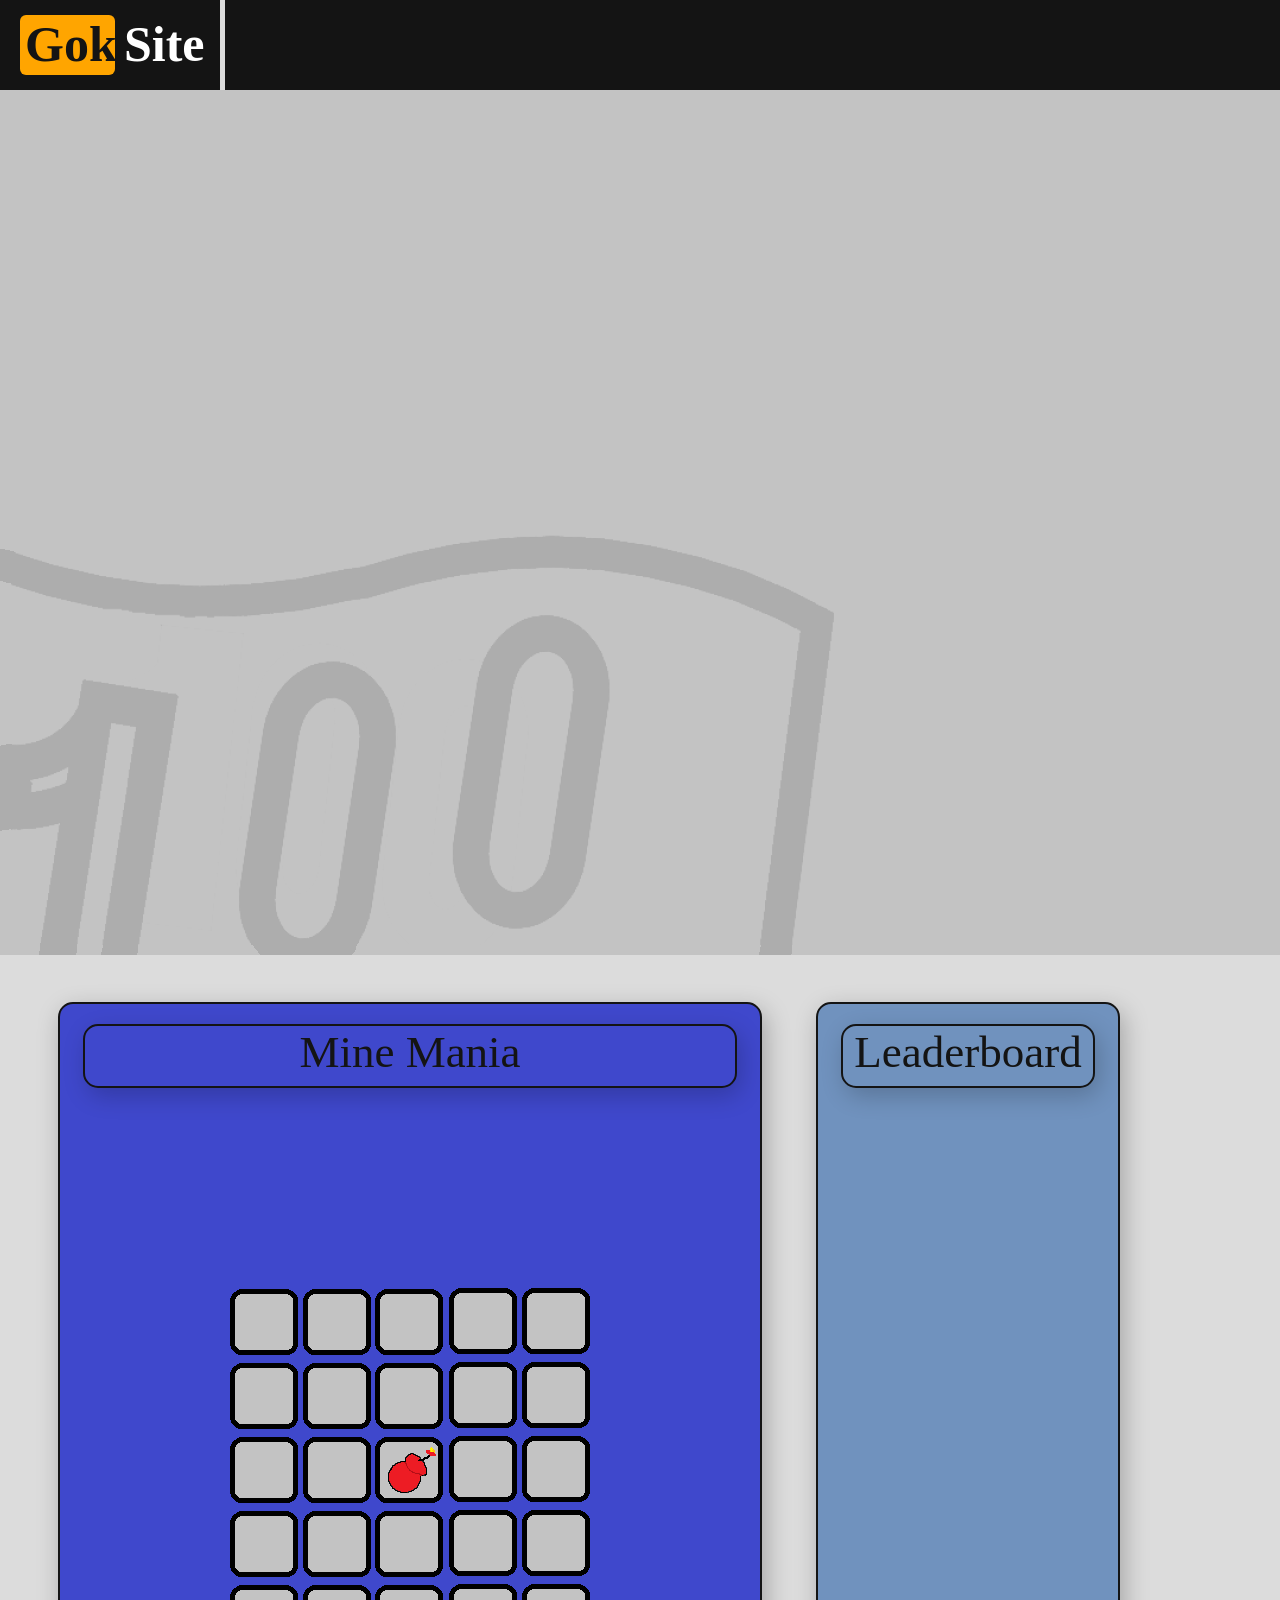
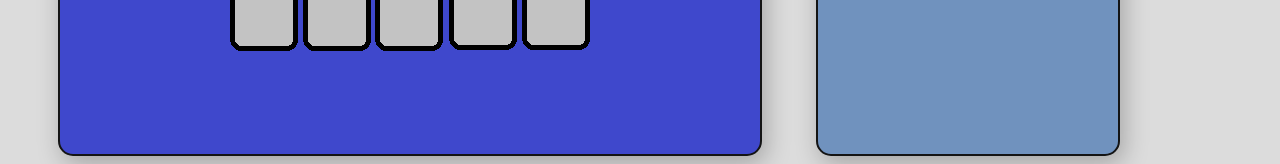
==== index.html @ 39b6d591 "Base" ====
<!DOCTYPE html>
<html>
    <head>
        <link rel="stylesheet" href="index.css">
        <title>
            Gok Site
        </title>
    </head>
    <body>
        <img src="images/homepage-background.png" alt="homepage-background" class="homepage-background-image">

        <div class="top-bar">
            <a href="index.html" class="logo-top">
                <div class="gok-logo">
                    Gok
                </div>
                <div class="site-logo">
                    Site
                </div>
            </a>
            <div class="logo-divider"> </div>
        </div>

        <a href="404.html" class="falling-balls-main">
            <div class="falling-balls-title">
                Falling Balls
            </div>
            <img src="images/falling-balls.png" alt="falling balls afbeelding" class="falling-balls-image">
        </a>

        <a href="404.html" class="mine-mania-main">
            <div class="mine-mania-title">
                Mine Mania
            </div>
            <img src="images/mine-mania.png" alt="mine mania afbeelding" class="mine-mania-image">
        </a>

        <a href="404.html" class="leaderboard-main">
            <div class="leaderboard-title">
                Leaderboard
            </div>
        </a>

    </body>
</html>
---- index.css ----
body {
    background-color: gainsboro;
}

.homepage-background-image {
    display: block;
    margin: 0;
    position: fixed;
    left: 0px;
    top: -35px;
}

.top-bar {
    position: fixed;
    top: 0;
    left: 0;
    height: 90px;
    width: 1920px;
    background-color: rgb(20, 20, 20);
}

.gok-logo {
    display: inline-block;
    background-color: orange;
    font-family: Calibri;
    font-size: 50px;
    font-weight: bold;
    padding-left: 5px;
    color: rgb(20, 20, 20);
    margin-top: 15px;
    margin-left: 20px;
    width: 90px;
    height: 60px;
    border: none;
    border-radius: 6px;
    text-decoration: none;
}

.site-logo {
    display: inline-block;
    font-family: Calibri;
    font-size: 50px;
    font-weight: bold;
    padding-left: 5px;
    color: white;
    margin-top: 15px;
    margin-left: 0px;
    width: 100px;
    height: 60px;
    border: none;
    border-radius: 6px;
}

.logo-top {
    transition: opacity 0.2s;
    text-decoration: none;
}

.logo-top:hover {
    opacity: 0.8;
}

.logo-divider {
    display: inline-block;
    position: fixed;
    left: 220px;
    width: 5px;
    height: 90px;
    background-color: gainsboro;
}

.falling-balls-main {
    display: inline-block;
    background-color:rgb(0, 162, 232);
    border-style: solid;
    border-color: rgb(20, 20, 20);
    border-width: 2px;
    border-radius: 15px;
    margin-top: 120px;
    margin-left: 50px;
    height: 750px;
    width: 700px;
    transition: opacity 0.15s;
    text-decoration: none;
    box-shadow: 4px 8px 24px rgba(0, 0, 0, 0.25);
}

.falling-balls-main:hover {
    opacity: 0.85;
    cursor: pointer;
}

.falling-balls-title {
    display: block;
    background-color: rgb(0, 162, 232);
    border-style: solid;
    border-color: rgb(20, 20, 20);
    border-width: 2px;
    border-radius: 15px;
    height: 60px;
    width: 650px;
    margin-top: 20px;
    margin-left: 23px;
    font-family: Calibri;
    font-size: 45px;
    text-align: center;
    text-decoration: none;
    color: rgb(20, 20, 20);
    box-shadow: 4px 8px 24px rgba(0, 0, 0, 0.2);
}

.falling-balls-image {
    display: block;
    margin: auto;
    margin-top: 200px;
}

.mine-mania-main {
    display: inline-block;
    background-color: rgb(63, 72, 204);
    border-style: solid;
    border-color: rgb(20, 20, 20);
    border-width: 2px;
    border-radius: 15px;
    margin-top: 120px;
    margin-left: 50px;
    height: 750px;
    width: 700px;
    transition: opacity 0.15s;
    text-decoration: none;
    box-shadow: 4px 8px 24px rgba(0, 0, 0, 0.25);
}

.mine-mania-main:hover {
    opacity: 0.85;
    cursor: pointer;
}

.mine-mania-title {
    display: block;
    background-color: rgb(63, 72, 204);
    border-style: solid;
    border-color: rgb(20, 20, 20);
    border-width: 2px;
    border-radius: 15px;
    height: 60px;
    width: 650px;
    margin-top: 20px;
    margin-left: 23px;
    font-family: Calibri;
    font-size: 45px;
    text-align: center;
    text-decoration: none;
    color: rgb(20, 20, 20);
    box-shadow: 4px 8px 24px rgba(0, 0, 0, 0.2);
}

.mine-mania-image {
    display: block;
    margin: auto;
    margin-top: 200px;
}

.leaderboard-main {
    display: inline-block;
    background-color: rgb(112, 146, 190);
    border-style: solid;
    border-color: rgb(20, 20, 20);
    border-width: 2px;
    border-radius: 15px;
    margin-top: 120px;
    margin-left: 50px;
    height: 750px;
    width: 300px;
    transition: opacity 0.15s;
    text-decoration: none;
    box-shadow: 4px 8px 24px rgba(0, 0, 0, 0.25);
}

.leaderboard-main:hover {
    opacity: 0.85;
    cursor: pointer;
}

.leaderboard-title {
    display: block;
    background-color: rgb(112, 146, 190);
    border-style: solid;
    border-color: rgb(20, 20, 20);
    border-width: 2px;
    border-radius: 15px;
    height: 60px;
    width: 250px;
    margin-top: 20px;
    margin-left: 23px;
    font-family: Calibri;
    font-size: 45px;
    text-align: center;
    text-decoration: none;
    color: rgb(20, 20, 20);
    box-shadow: 4px 8px 24px rgba(0, 0, 0, 0.2);
}
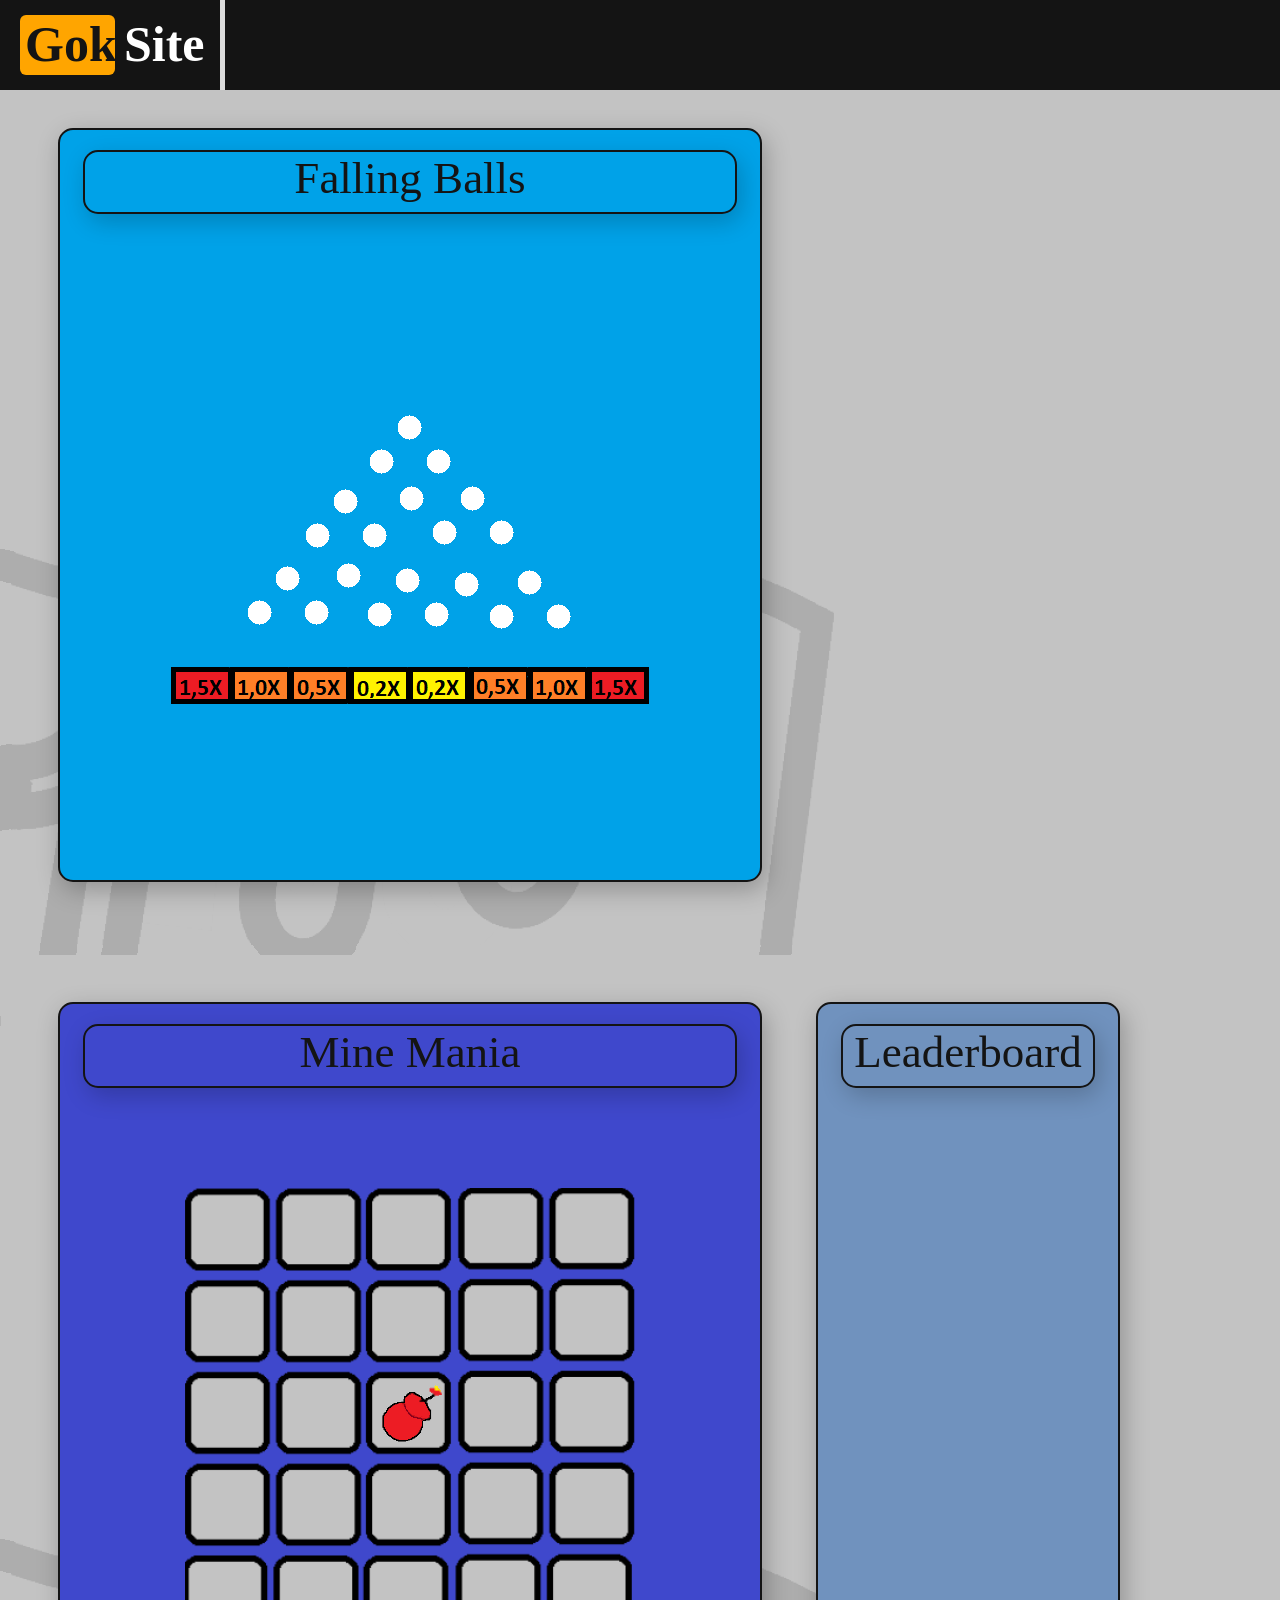
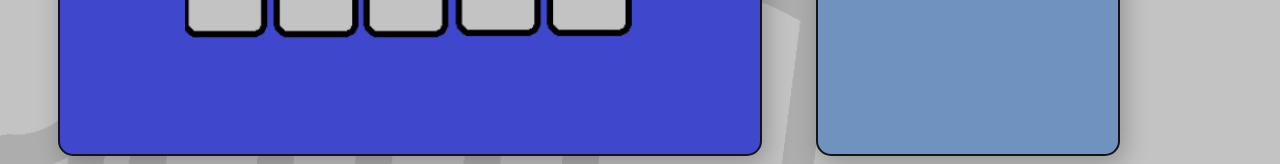
==== commit 87ddf0b1: "Fixed background image + minemania image" ====
--- a/index.html
+++ b/index.html
@@ -6,9 +6,8 @@
             Gok Site
         </title>
     </head>
+
     <body>
-        <img src="images/homepage-background.png" alt="homepage-background" class="homepage-background-image">
-
         <div class="top-bar">
             <a href="index.html" class="logo-top">
                 <div class="gok-logo">
@@ -32,7 +31,7 @@
             <div class="mine-mania-title">
                 Mine Mania
             </div>
-            <img src="images/mine-mania.png" alt="mine mania afbeelding" class="mine-mania-image">
+            <img src="images/mine-mania-2.png" alt="mine mania afbeelding" class="mine-mania-image">
         </a>
 
         <a href="404.html" class="leaderboard-main">
--- a/index.css
+++ b/index.css
@@ -1,13 +1,6 @@
 body {
-    background-color: gainsboro;
-}
-
-.homepage-background-image {
-    display: block;
-    margin: 0;
-    position: fixed;
-    left: 0px;
-    top: -35px;
+    background-image: url("images/homepage-background.png");
+    background-position-y: -35px;
 }
 
 .top-bar {
@@ -158,7 +151,7 @@
 .mine-mania-image {
     display: block;
     margin: auto;
-    margin-top: 200px;
+    margin-top: 100px;
 }
 
 .leaderboard-main {
